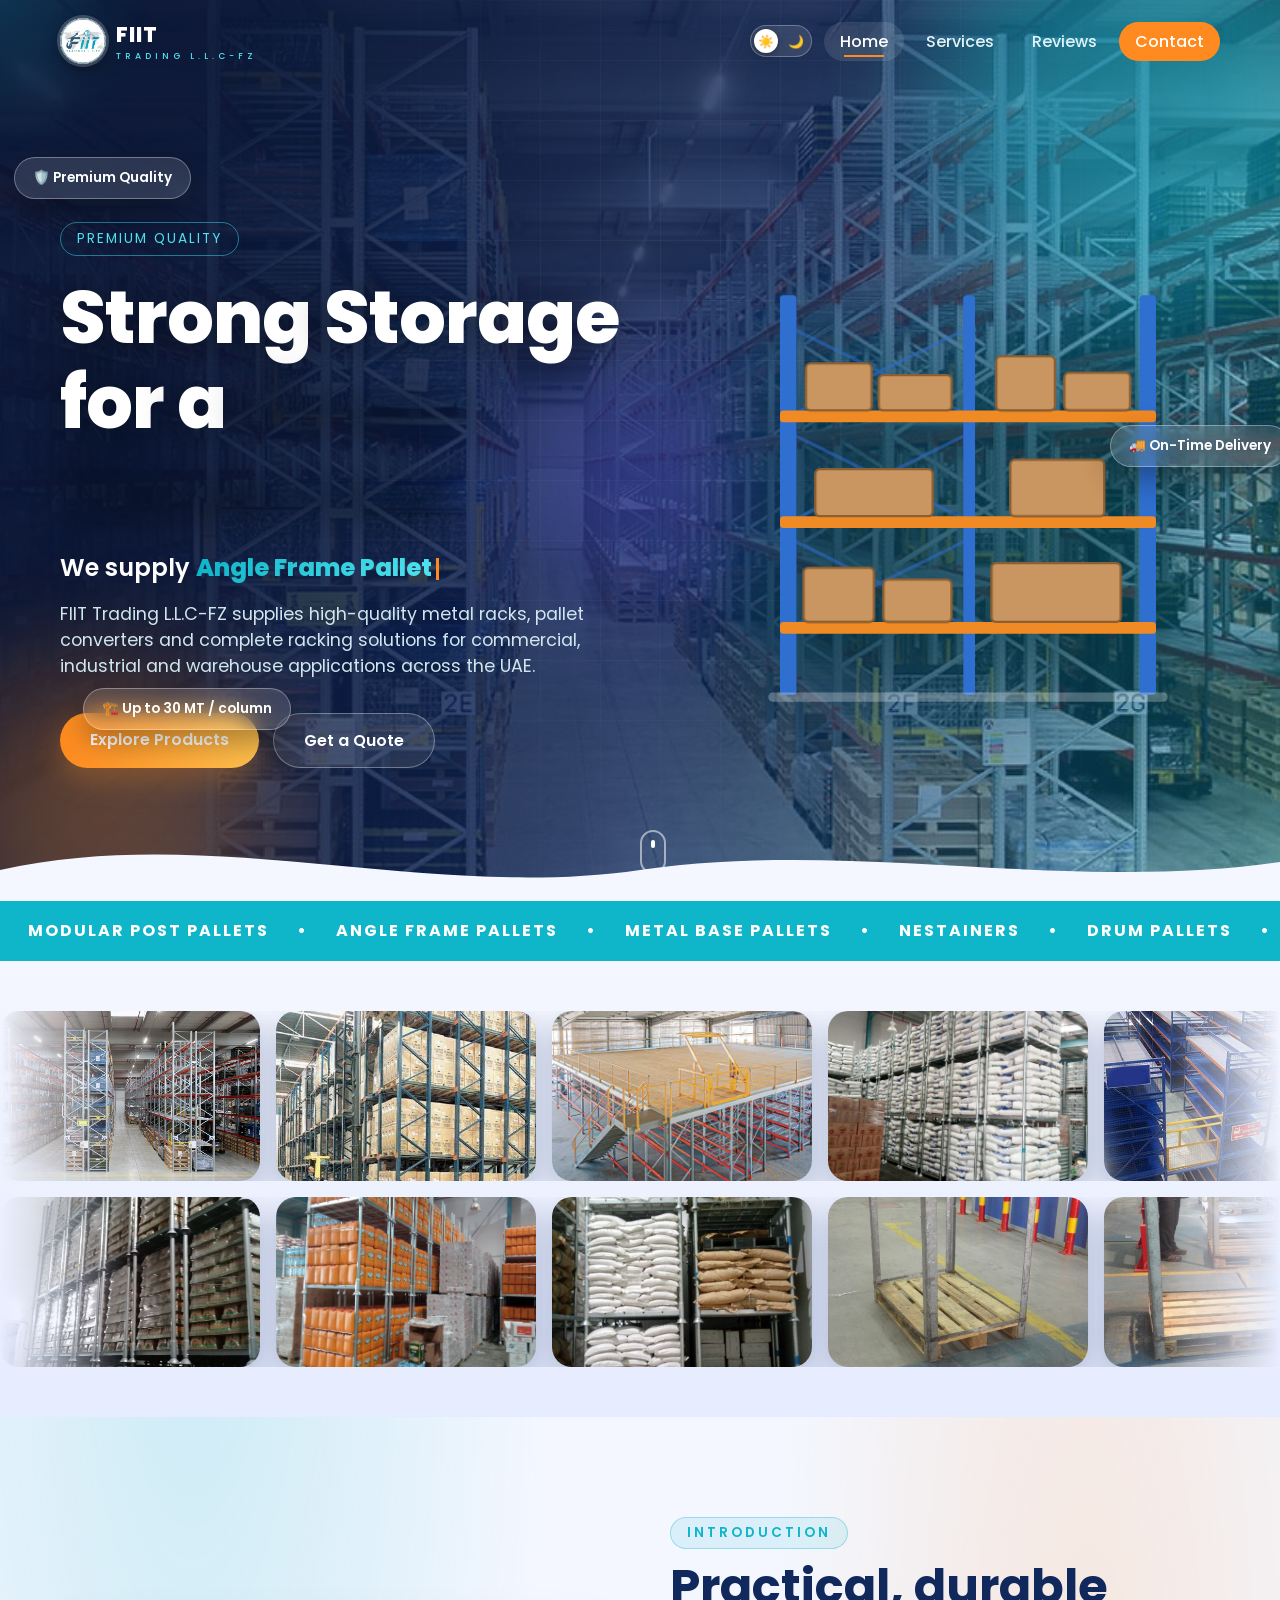
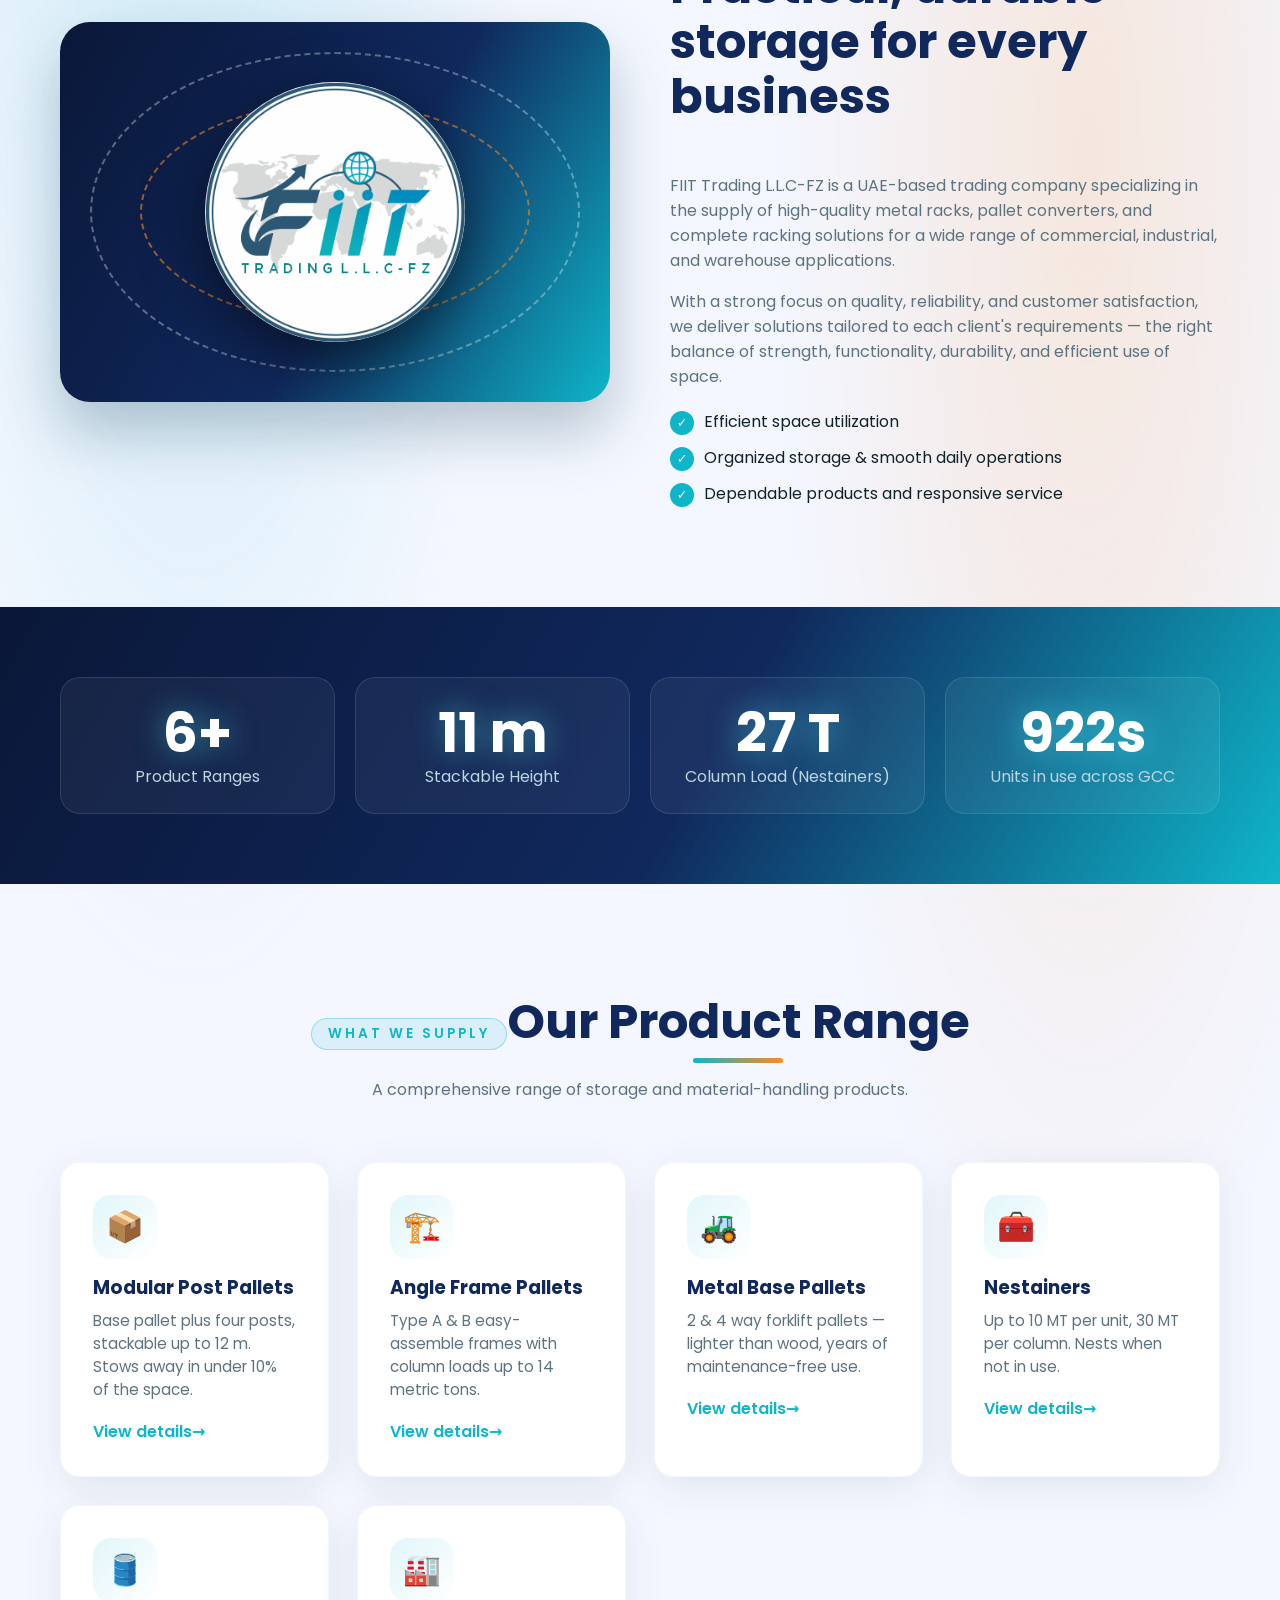
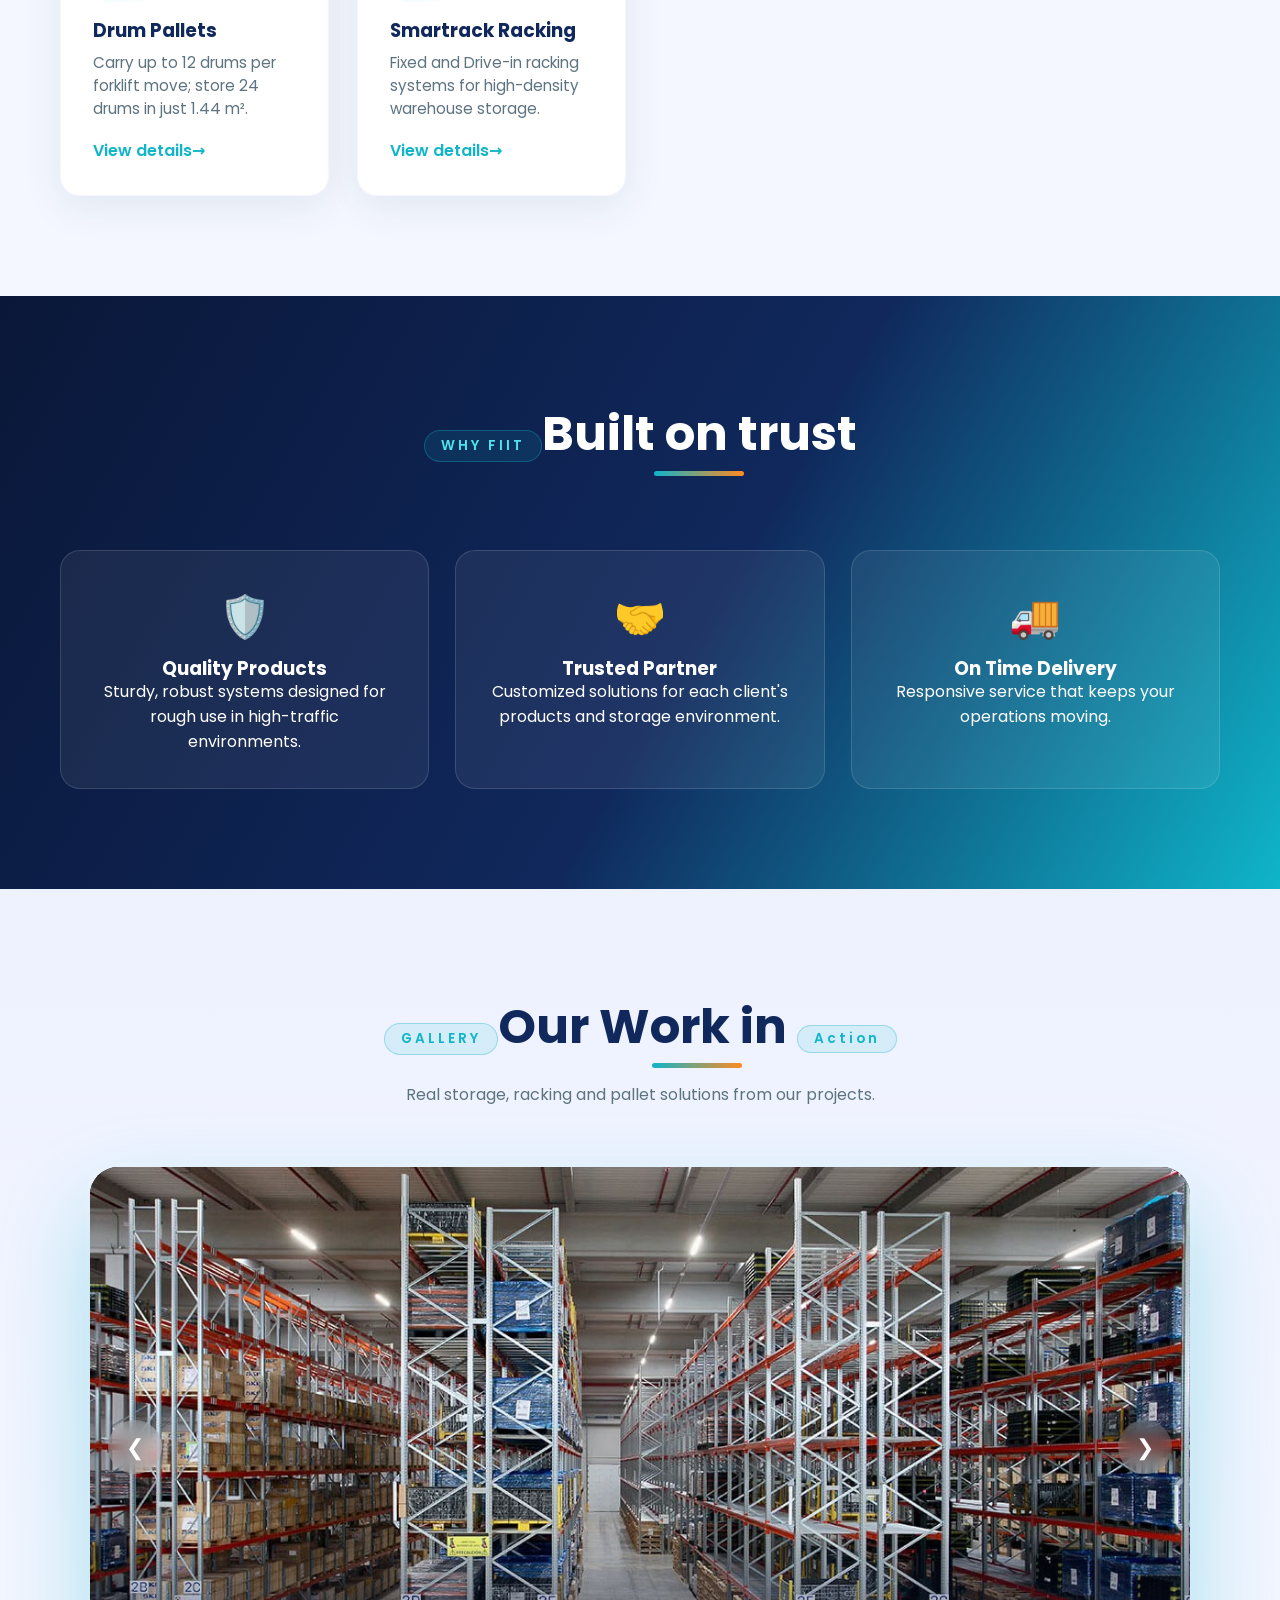
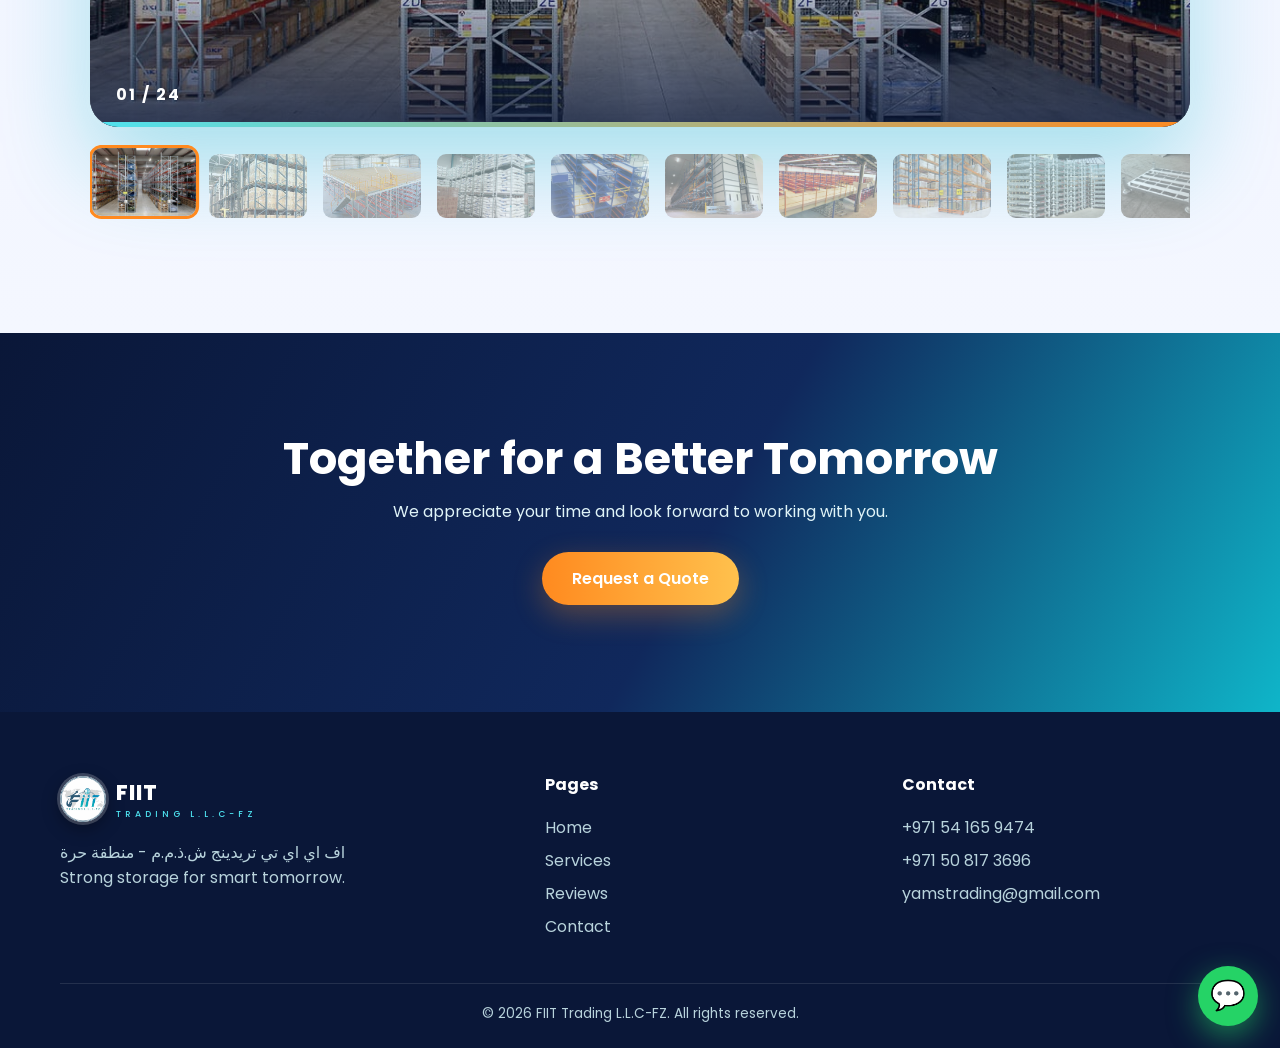
==== fiit-site/index.html @ 0282f9d8 "initial commit" ====
<!doctype html>
<html lang="en"><head><meta charset="utf-8"><meta name="viewport" content="width=device-width,initial-scale=1">
<title>FIIT Trading L.L.C-FZ | Metal Racks & Pallets UAE</title>
<meta name="description" content="UAE-based supplier of metal racks, pallet converters and complete racking solutions.">
<link rel="preconnect" href="https://fonts.googleapis.com"><link href="https://fonts.googleapis.com/css2?family=Poppins:wght@400;500;600;700;800&display=swap" rel="stylesheet">
<script>try{var t=localStorage.getItem("theme")||(matchMedia("(prefers-color-scheme:dark)").matches?"dark":"light");document.documentElement.dataset.theme=t}catch(e){}</script>
<link rel="icon" type="image/png" href="images/logo.png">
<link rel="stylesheet" href="style.css"></head><body>
<div id="bar"></div><div class="cursor"></div><div class="aurora"></div>
<nav><div class="wrap"><a href="index.html" class="logo"><img class="logo-img" src="images/logo.png" alt="FIIT Trading logo"><div>FIIT<small>TRADING L.L.C-FZ</small></div></a>
<button id="theme" class="tg" aria-label="Toggle dark/light theme"><span class="sun">☀️</span><span class="moon">🌙</span></button>
<button class="burger" aria-label="menu">☰</button>
<ul class="links"><li><a class="on" href="index.html">Home</a></li><li><a href="services.html">Services</a></li><li><a href="reviews.html">Reviews</a></li><li><a class="cta" href="contact.html">Contact</a></li></ul></div></nav>

<header class="hero"><div class="hero-bg"></div><div class="grid-bg"></div><div class="blob b1"></div><div class="blob b2"></div><div class="blob b3"></div><div class="particles"></div>
<div class="wrap"><div>
<span class="tag">PREMIUM QUALITY</span>
<h1>Strong Storage<br>for a <span class="grad">Smart Tomorrow</span></h1>
<div class="rot-line">We supply <b id="rot" class="grad">Modular Post Pallets</b><span class="caret"></span></div>
<p>FIIT Trading L.L.C-FZ supplies high-quality metal racks, pallet converters and complete racking solutions for commercial, industrial and warehouse applications across the UAE.</p>
<div class="btns"><a class="btn p" href="services.html">Explore Products</a><a class="btn g" href="contact.html">Get a Quote</a></div></div>
<svg class="rack" viewBox="0 0 400 400" fill="none">
<g stroke-linecap="round">
<rect x="40" y="30" width="14" height="340" rx="3" fill="#2f6fd0"/><rect x="346" y="30" width="14" height="340" rx="3" fill="#2f6fd0"/>
<rect x="196" y="30" width="10" height="340" rx="3" fill="#2f6fd0"/>
<path d="M54 60L196 130M196 60L54 130M54 150L196 220M196 150L54 220M54 240L196 310M196 240L54 310" stroke="#2f6fd080" stroke-width="3"/>
<rect x="40" y="128" width="320" height="10" rx="3" fill="#f08a24"/><rect x="40" y="218" width="320" height="10" rx="3" fill="#f08a24"/><rect x="40" y="308" width="320" height="10" rx="3" fill="#f08a24"/>
<rect x="30" y="368" width="340" height="8" rx="4" fill="#ffffff44"/></g>
<g class="boxes" fill="#c99560" stroke="#8a5f33" stroke-width="2">
<rect class="box" style="animation-delay:.3s" x="62" y="88" width="56" height="40" rx="4"/><rect class="box" style="animation-delay:.5s" x="124" y="98" width="62" height="30" rx="4"/>
<rect class="box" style="animation-delay:.7s" x="224" y="82" width="50" height="46" rx="4"/><rect class="box" style="animation-delay:.9s" x="282" y="96" width="56" height="32" rx="4"/>
<rect class="box" style="animation-delay:1.1s" x="70" y="178" width="100" height="40" rx="4"/><rect class="box" style="animation-delay:1.3s" x="236" y="170" width="80" height="48" rx="4"/>
<rect class="box" style="animation-delay:1.5s" x="60" y="262" width="60" height="46" rx="4"/><rect class="box" style="animation-delay:1.7s" x="128" y="272" width="58" height="36" rx="4"/><rect class="box" style="animation-delay:1.9s" x="220" y="258" width="110" height="50" rx="4"/></g>
</svg><div class="chip c1">🛡️ Premium Quality</div><div class="chip c2">🚚 On-Time Delivery</div><div class="chip c3">🏗️ Up to 30 MT / column</div></div><div class="scroll"></div></header>
<svg class="wave" viewBox="0 0 1440 90" preserveAspectRatio="none"><path d="M0,40 C240,100 480,0 720,40 C960,80 1200,10 1440,50 L1440,0 L0,0 Z"/></svg>

<div class="marquee"><div><span>MODULAR POST PALLETS</span>•<span>ANGLE FRAME PALLETS</span>•<span>METAL BASE PALLETS</span>•<span>NESTAINERS</span>•<span>DRUM PALLETS</span>•<span>SMARTRACK RACKING</span>•<span>MODULAR POST PALLETS</span>•<span>ANGLE FRAME PALLETS</span>•<span>METAL BASE PALLETS</span>•<span>NESTAINERS</span>•<span>DRUM PALLETS</span>•<span>SMARTRACK RACKING</span>•</div></div>

<div class="ribbons"><div class="ribbon"><div><img src="images/p01.jpg" alt=""><img src="images/p02.jpg" alt=""><img src="images/p03.jpg" alt=""><img src="images/p04.jpg" alt=""><img src="images/p05.jpg" alt=""><img src="images/p06.jpg" alt=""><img src="images/p07.jpg" alt=""><img src="images/p08.jpg" alt=""><img src="images/p09.jpg" alt=""><img src="images/p10.jpg" alt=""><img src="images/p11.jpg" alt=""><img src="images/p12.jpg" alt=""><img src="images/p01.jpg" alt=""><img src="images/p02.jpg" alt=""><img src="images/p03.jpg" alt=""><img src="images/p04.jpg" alt=""><img src="images/p05.jpg" alt=""><img src="images/p06.jpg" alt=""><img src="images/p07.jpg" alt=""><img src="images/p08.jpg" alt=""><img src="images/p09.jpg" alt=""><img src="images/p10.jpg" alt=""><img src="images/p11.jpg" alt=""><img src="images/p12.jpg" alt=""></div></div><div class="ribbon rev2"><div><img src="images/p13.jpg" alt=""><img src="images/p14.jpg" alt=""><img src="images/p15.jpg" alt=""><img src="images/p16.jpg" alt=""><img src="images/p17.jpg" alt=""><img src="images/p18.jpg" alt=""><img src="images/p19.jpg" alt=""><img src="images/p20.jpg" alt=""><img src="images/p21.jpg" alt=""><img src="images/p22.jpg" alt=""><img src="images/p23.jpg" alt=""><img src="images/p24.jpg" alt=""><img src="images/p13.jpg" alt=""><img src="images/p14.jpg" alt=""><img src="images/p15.jpg" alt=""><img src="images/p16.jpg" alt=""><img src="images/p17.jpg" alt=""><img src="images/p18.jpg" alt=""><img src="images/p19.jpg" alt=""><img src="images/p20.jpg" alt=""><img src="images/p21.jpg" alt=""><img src="images/p22.jpg" alt=""><img src="images/p23.jpg" alt=""><img src="images/p24.jpg" alt=""></div></div></div>
<section class="about"><div class="wrap two">
<div class="rv l about-art"><div class="ring"></div><div class="ring"></div><img class="about-logo" src="images/logo.png" alt="FIIT Trading"></div>
<div class="rv r"><div class="sec-h" style="text-align:left;margin:0 0 20px"><span>INTRODUCTION</span><h2>Practical, durable storage for every business</h2></div>
<p>FIIT Trading L.L.C-FZ is a UAE-based trading company specializing in the supply of high-quality metal racks, pallet converters, and complete racking solutions for a wide range of commercial, industrial, and warehouse applications.</p>
<p>With a strong focus on quality, reliability, and customer satisfaction, we deliver solutions tailored to each client's requirements — the right balance of strength, functionality, durability, and efficient use of space.</p>
<ul class="ticks"><li>Efficient space utilization</li><li>Organized storage &amp; smooth daily operations</li><li>Dependable products and responsive service</li></ul></div></div></section>

<div class="stats"><div class="wrap">
<div class="rv"><h3 data-n="7" data-s="+">0</h3><p>Product Ranges</p></div>
<div class="rv"><h3 data-n="12" data-s=" m">0</h3><p>Stackable Height</p></div>
<div class="rv"><h3 data-n="30" data-s=" T">0</h3><p>Column Load (Nestainers)</p></div>
<div class="rv"><h3 data-n="1000" data-s="s">0</h3><p>Units in use across GCC</p></div></div></div>

<section><div class="wrap"><div class="sec-h rv"><span>WHAT WE SUPPLY</span><h2>Our Product Range</h2><p>A comprehensive range of storage and material-handling products.</p></div>
<div class="cards">
<a href="services.html" class="card rv"><div class="ico">📦</div><h3>Modular Post Pallets</h3><p>Base pallet plus four posts, stackable up to 12 m. Stows away in under 10% of the space.</p><span class="more">View details</span></a>
<a href="services.html" class="card rv"><div class="ico">🏗️</div><h3>Angle Frame Pallets</h3><p>Type A &amp; B easy-assemble frames with column loads up to 14 metric tons.</p><span class="more">View details</span></a>
<a href="services.html" class="card rv"><div class="ico">🚜</div><h3>Metal Base Pallets</h3><p>2 &amp; 4 way forklift pallets — lighter than wood, years of maintenance-free use.</p><span class="more">View details</span></a>
<a href="services.html" class="card rv"><div class="ico">🧰</div><h3>Nestainers</h3><p>Up to 10 MT per unit, 30 MT per column. Nests when not in use.</p><span class="more">View details</span></a>
<a href="services.html" class="card rv"><div class="ico">🛢️</div><h3>Drum Pallets</h3><p>Carry up to 12 drums per forklift move; store 24 drums in just 1.44 m².</p><span class="more">View details</span></a>
<a href="services.html" class="card rv"><div class="ico">🏭</div><h3>Smartrack Racking</h3><p>Fixed and Drive-in racking systems for high-density warehouse storage.</p><span class="more">View details</span></a>
</div></div></section>

<section class="dark"><div class="wrap"><div class="sec-h rv"><span style="color:var(--teal2)">WHY FIIT</span><h2>Built on trust</h2></div>
<div class="why"><div class="rv"><span class="big">🛡️</span><h3>Quality Products</h3><p>Sturdy, robust systems designed for rough use in high-traffic environments.</p></div>
<div class="rv"><span class="big">🤝</span><h3>Trusted Partner</h3><p>Customized solutions for each client's products and storage environment.</p></div>
<div class="rv"><span class="big">🚚</span><h3>On Time Delivery</h3><p>Responsive service that keeps your operations moving.</p></div></div></div></section>

<section class="soft"><div class="wrap"><div class="sec-h rv"><span>GALLERY</span><h2>Our Work in <span class="grad">Action</span></h2><p>Real storage, racking and pallet solutions from our projects.</p></div>
<div class="gal rv"><div class="gal-stage"><span class="gal-count"></span><div class="gal-prog"></div><button class="ar prev" aria-label="Previous">❮</button><button class="ar next" aria-label="Next">❯</button></div><div class="thumbs"></div></div></div></section>

<section class="cta-band"><div class="wrap rv"><h2>Together for a Better Tomorrow</h2><p>We appreciate your time and look forward to working with you.</p><a class="btn p" href="contact.html">Request a Quote</a></div></section>

<footer><div class="wrap"><div><a href="index.html" class="logo"><img class="logo-img" src="images/logo.png" alt="FIIT Trading logo"><div>FIIT<small>TRADING L.L.C-FZ</small></div></a><p style="margin-top:14px">اف اي اي تي تريدينج ش.ذ.م.م - منطقة حرة<br>Strong storage for smart tomorrow.</p></div>
<div><h4>Pages</h4><a href="index.html">Home</a><a href="services.html">Services</a><a href="reviews.html">Reviews</a><a href="contact.html">Contact</a></div>
<div><h4>Contact</h4><a href="tel:+971541659474">+971 54 165 9474</a><a href="tel:+971508173696">+971 50 817 3696</a><a href="mailto:yamstrading@gmail.com">yamstrading@gmail.com</a></div>
<div class="copy">© 2026 FIIT Trading L.L.C-FZ. All rights reserved.</div></div></footer>
<a class="wa" href="https://wa.me/971541659474" target="_blank" aria-label="WhatsApp">💬</a>
<script src="main.js"></script></body></html>
---- fiit-site/style.css ----
:root{--navy:#10285c;--navy2:#0a1738;--teal:#0fb5c9;--teal2:#4ee3f0;--orange:#ff8a1f;--violet:#7a5cff;--bg:#f4f7ff;--ink:#12222c;--muted:#5d7380;--card:#fff;--r:20px}
*{box-sizing:border-box;margin:0;padding:0}
html{scroll-behavior:smooth}
body{font-family:'Poppins','Segoe UI',system-ui,sans-serif;background:var(--bg);color:var(--ink);overflow-x:hidden;animation:pagein .7s ease both}
body.leaving{animation:pageout .35s ease forwards}
@keyframes pagein{from{opacity:0;transform:translateY(14px)}to{opacity:1;transform:none}}
@keyframes pageout{to{opacity:0;transform:translateY(-10px)}}
a{color:inherit;text-decoration:none}
img,svg{max-width:100%}
.wrap{width:min(1160px,92%);margin:auto}
h1,h2,h3{line-height:1.15}
.grad{background:linear-gradient(90deg,var(--teal),var(--teal2),var(--orange),var(--teal));background-size:300% 100%;-webkit-background-clip:text;background-clip:text;color:transparent;animation:flow 6s linear infinite}
@keyframes flow{to{background-position:300% 0}}

/* progress + nav */
#bar{position:fixed;top:0;left:0;height:4px;width:0;background:linear-gradient(90deg,var(--teal),var(--orange));z-index:200}
nav{position:fixed;top:0;width:100%;z-index:100;transition:.35s;padding:18px 0}
nav.solid{background:rgba(6,37,54,.92);backdrop-filter:blur(10px);padding:10px 0;box-shadow:0 6px 30px #0004}
nav .wrap{display:flex;align-items:center;justify-content:space-between}
.logo{display:flex;align-items:center;gap:10px;color:#fff;font-weight:800;font-size:1.3rem;letter-spacing:1px}
.logo i{display:grid;place-items:center;width:40px;height:40px;border-radius:12px;background:linear-gradient(135deg,var(--teal),var(--navy));font-style:italic;animation:pulse 3s infinite}
.logo small{display:block;font-size:.55rem;letter-spacing:4px;color:var(--teal2);font-weight:500}
@keyframes pulse{50%{box-shadow:0 0 0 10px #35d0e622}}
.links{display:flex;gap:6px;list-style:none;align-items:center}
.links a{color:#dff3f8;padding:8px 16px;border-radius:30px;font-weight:500;position:relative;transition:.3s}
.links a:hover,.links a.on{background:#ffffff1c;color:#fff}
.links .cta{background:var(--orange);color:#fff}
.links .cta:hover{background:#ff9b3a;transform:translateY(-2px)}
.burger{display:none;background:none;border:0;color:#fff;font-size:1.8rem;cursor:pointer}

/* buttons */
.btn{display:inline-block;padding:14px 30px;border-radius:40px;font-weight:600;border:0;cursor:pointer;font-size:1rem;font-family:inherit;position:relative;overflow:hidden;transition:.3s}
.btn.p{background:linear-gradient(90deg,var(--orange),#ffb259);color:#fff;box-shadow:0 10px 30px #f08a2455}
.btn.g{background:#ffffff18;color:#fff;border:1px solid #ffffff55}
.btn:hover{transform:translateY(-4px) scale(1.03)}
.btn::after{content:"";position:absolute;top:0;left:-80%;width:50%;height:100%;background:linear-gradient(90deg,transparent,#fff7,transparent);transform:skewX(-20deg);transition:.6s}
.btn:hover::after{left:130%}

/* hero */
.hero{min-height:100vh;display:flex;align-items:center;position:relative;overflow:hidden;color:#fff;background:linear-gradient(135deg,var(--navy2),var(--navy) 50%,#12708f)}
.hero.small{min-height:48vh;padding-top:110px}
.hero .wrap{position:relative;z-index:2;display:grid;grid-template-columns:1.1fr .9fr;gap:40px;align-items:center;padding-top:90px}
.hero.small .wrap{grid-template-columns:1fr;padding-top:30px;text-align:center}
.tag{display:inline-block;padding:6px 16px;border:1px solid #35d0e688;border-radius:30px;color:var(--teal2);font-size:.85rem;letter-spacing:2px;margin-bottom:20px;animation:glow 3s infinite}
@keyframes glow{50%{box-shadow:0 0 18px #35d0e655}}
.hero h1{font-size:clamp(2.4rem,6vw,4.6rem);font-weight:800;margin-bottom:20px}
.hero p{color:#cfe6ee;font-size:1.1rem;max-width:560px;margin-bottom:34px}
.hero.small p{margin:auto}
.hero .btns{display:flex;gap:14px;flex-wrap:wrap}
.blob{position:absolute;border-radius:50%;filter:blur(60px);opacity:.45;animation:float 12s ease-in-out infinite}
.b1{width:420px;height:420px;background:var(--teal);top:-100px;right:-80px}
.b2{width:320px;height:320px;background:var(--orange);bottom:-80px;left:-60px;animation-delay:-4s;opacity:.3}
.b3{width:240px;height:240px;background:#6a5cff;top:40%;left:40%;animation-delay:-8s;opacity:.25}
@keyframes float{50%{transform:translate(40px,-50px) scale(1.15)}}
.grid-bg{position:absolute;inset:0;background-image:linear-gradient(#ffffff0d 1px,transparent 1px),linear-gradient(90deg,#ffffff0d 1px,transparent 1px);background-size:60px 60px;animation:grid 14s linear infinite;mask-image:radial-gradient(circle at 60% 40%,#000,transparent 75%)}
@keyframes grid{to{background-position:60px 60px}}
.particles span{position:absolute;bottom:-20px;width:8px;height:8px;background:var(--teal2);border-radius:2px;opacity:.5;animation:rise linear infinite}
@keyframes rise{to{transform:translateY(-110vh) rotate(360deg);opacity:0}}

/* rack illustration */
.rack{width:100%;max-width:470px;margin:auto;filter:drop-shadow(0 30px 40px #0007);animation:bob 6s ease-in-out infinite}
@keyframes bob{50%{transform:translateY(-16px)}}
.rack .box{animation:drop .8s cubic-bezier(.3,1.6,.5,1) both}
@keyframes drop{from{transform:translateY(-120px);opacity:0}}
.scroll{position:absolute;bottom:26px;left:50%;width:26px;height:44px;border:2px solid #fff8;border-radius:20px;z-index:3}
.scroll::after{content:"";position:absolute;left:50%;top:8px;width:4px;height:8px;margin-left:-2px;background:#fff;border-radius:4px;animation:sc 1.6s infinite}
@keyframes sc{to{transform:translateY(16px);opacity:0}}

/* sections */
section{padding:100px 0;position:relative}
.sec-h{text-align:center;max-width:720px;margin:0 auto 60px}
.sec-h span{color:var(--teal);font-weight:600;letter-spacing:3px;font-size:.85rem}
.sec-h h2{font-size:clamp(2rem,4vw,3rem);margin:10px 0 14px;color:var(--navy)}
.sec-h p{color:var(--muted)}
.two{display:grid;grid-template-columns:1fr 1fr;gap:60px;align-items:center}
.about-art{height:380px;border-radius:30px;background:linear-gradient(135deg,var(--navy),var(--teal));position:relative;overflow:hidden;box-shadow:0 30px 60px #0b3a5344}
.about-art .ring{position:absolute;border:2px dashed #ffffff55;border-radius:50%;animation:spin 20s linear infinite}
.about-art .ring:nth-child(1){inset:30px}.about-art .ring:nth-child(2){inset:80px;animation-direction:reverse;border-color:#f08a2499}
.about-art b{position:absolute;inset:0;display:grid;place-items:center;font-size:4.5rem;color:#fff;font-style:italic;font-weight:800;text-shadow:0 8px 30px #0006}
@keyframes spin{to{transform:rotate(360deg)}}
.about p{color:var(--muted);margin-bottom:16px}
.ticks{list-style:none;margin-top:20px;display:grid;gap:10px}
.ticks li::before{content:"✓";display:inline-grid;place-items:center;width:24px;height:24px;margin-right:10px;border-radius:50%;background:var(--teal);color:#fff;font-size:.8rem}

.stats{background:linear-gradient(120deg,var(--navy2),var(--navy));color:#fff;padding:70px 0}
.stats .wrap{display:grid;grid-template-columns:repeat(4,1fr);gap:20px;text-align:center}
.stats h3{font-size:3rem;color:var(--teal2)}
.stats p{color:#bcd6df}

.cards{display:grid;grid-template-columns:repeat(auto-fit,minmax(260px,1fr));gap:28px}
.card{background:var(--card);border-radius:var(--r);padding:32px;box-shadow:0 10px 40px #0b3a5316;transition:transform .25s,box-shadow .3s;position:relative;overflow:hidden;transform-style:preserve-3d}
.card::before{content:"";position:absolute;left:0;top:0;height:5px;width:0;background:linear-gradient(90deg,var(--teal),var(--orange));transition:.5s}
.card:hover::before{width:100%}
.card:hover{box-shadow:0 25px 60px #0b3a5333}
.ico{width:64px;height:64px;border-radius:18px;display:grid;place-items:center;font-size:1.9rem;margin-bottom:18px;background:linear-gradient(135deg,#e1f6fa,#fff);transition:.4s}
.card:hover .ico{transform:rotate(-10deg) scale(1.15);background:linear-gradient(135deg,var(--teal),var(--teal2))}
.card h3{color:var(--navy);margin-bottom:10px}
.card p{color:var(--muted);font-size:.95rem}
.chips{display:flex;flex-wrap:wrap;gap:8px;margin-top:16px}
.chips em{font-style:normal;font-size:.75rem;padding:5px 12px;border-radius:20px;background:#e8f7fa;color:var(--navy);font-weight:600}
.card .more{display:inline-block;margin-top:18px;color:var(--teal);font-weight:600}
.card .more::after{content:" →";transition:.3s;display:inline-block}
.card:hover .more::after{transform:translateX(6px)}

.dark{background:linear-gradient(135deg,var(--navy2),var(--navy));color:#fff}
.dark .sec-h h2{color:#fff}.dark .sec-h p{color:#b8d3dc}
.why{display:grid;grid-template-columns:repeat(3,1fr);gap:26px}
.why div{padding:34px;border-radius:var(--r);background:#ffffff10;border:1px solid #ffffff22;text-align:center;transition:.4s}
.why div:hover{background:#ffffff1f;transform:translateY(-10px)}
.why .big{font-size:2.6rem;display:block;margin-bottom:10px;animation:bob 4s ease-in-out infinite}

.marquee{overflow:hidden;background:var(--teal);color:#fff;padding:18px 0;white-space:nowrap}
.marquee div{display:inline-block;animation:mq 25s linear infinite;font-weight:700;letter-spacing:2px}
.marquee span{margin:0 28px}
@keyframes mq{to{transform:translateX(-50%)}}

.cta-band{text-align:center;color:#fff;background:linear-gradient(120deg,var(--navy),var(--teal));overflow:hidden}
.cta-band h2{font-size:clamp(1.8rem,4vw,2.8rem);margin-bottom:14px}
.cta-band p{margin-bottom:28px;color:#e0f4f8}

/* services */
.tabs{display:flex;justify-content:center;gap:10px;margin-bottom:46px;flex-wrap:wrap}
.tabs button{padding:10px 26px;border-radius:30px;border:2px solid var(--teal);background:#fff;color:var(--teal);font-weight:600;cursor:pointer;font-family:inherit;transition:.3s}
.tabs button.on,.tabs button:hover{background:var(--teal);color:#fff;transform:translateY(-3px)}
.card.hide{display:none}
.card .num{position:absolute;right:20px;top:10px;font-size:4rem;font-weight:800;color:#17a0b811}
.spec{display:flex;flex-direction:column;gap:70px}
.row{display:grid;grid-template-columns:1fr 1fr;gap:50px;align-items:center}
.row:nth-child(even) .art{order:2}
.art{height:300px;border-radius:28px;display:grid;place-items:center;font-size:6rem;background:linear-gradient(135deg,var(--navy),var(--teal));box-shadow:0 25px 60px #0b3a5340;position:relative;overflow:hidden}
.art::after{content:"";position:absolute;width:200%;height:200%;background:conic-gradient(from 0deg,transparent,#ffffff22,transparent 30%);animation:spin 8s linear infinite}
.art span{position:relative;z-index:1;animation:bob 4s ease-in-out infinite}
.row h3{font-size:1.9rem;color:var(--navy);margin-bottom:12px}
.row p{color:var(--muted);margin-bottom:10px}
.row ul{list-style:none;margin:14px 0}
.row li{padding:6px 0 6px 28px;position:relative;color:var(--ink)}
.row li::before{content:"▸";position:absolute;left:0;color:var(--orange)}

/* reviews */
.rev-wrap{position:relative;max-width:760px;margin:auto}
.rev-track{overflow:hidden;border-radius:var(--r)}
.rev-in{display:flex;transition:transform .7s cubic-bezier(.7,0,.2,1)}
.rev{min-width:100%;padding:50px 46px;background:#fff;text-align:center;box-shadow:0 20px 60px #0b3a5320}
.rev .q{font-size:4rem;color:var(--teal);line-height:.5}
.rev p{font-size:1.15rem;margin:18px 0 24px;color:var(--ink)}
.avatar{width:64px;height:64px;border-radius:50%;margin:auto;display:grid;place-items:center;color:#fff;font-weight:700;font-size:1.3rem;background:linear-gradient(135deg,var(--teal),var(--orange))}
.stars{color:#ffb400;letter-spacing:4px;margin:10px 0}
.dots{display:flex;justify-content:center;gap:10px;margin-top:24px}
.dots i{width:12px;height:12px;border-radius:10px;background:#b9d3dc;cursor:pointer;transition:.4s}
.dots i.on{width:34px;background:var(--teal)}
.rev-grid{display:grid;grid-template-columns:repeat(auto-fit,minmax(280px,1fr));gap:26px;margin-top:70px}
.rev-grid .card .stars{margin:0 0 10px}
.rev-grid .who{display:flex;gap:12px;align-items:center;margin-top:18px}
.rev-grid .avatar{margin:0;width:46px;height:46px;font-size:1rem}
.note{text-align:center;color:var(--muted);font-size:.8rem;margin-top:30px}

/* contact */
.contact-grid{display:grid;grid-template-columns:.9fr 1.1fr;gap:40px}
.info{display:grid;gap:18px;align-content:start}
.info a,.info div{display:flex;gap:16px;align-items:center;background:#fff;padding:20px 24px;border-radius:var(--r);box-shadow:0 8px 30px #0b3a5314;transition:.35s}
.info a:hover{transform:translateX(10px);box-shadow:0 14px 40px #0b3a5330}
.info .ci{width:50px;height:50px;border-radius:14px;display:grid;place-items:center;font-size:1.4rem;background:linear-gradient(135deg,var(--teal),var(--teal2));flex:none}
.info small{color:var(--muted);display:block}
.info b{color:var(--navy)}
form{background:#fff;padding:40px;border-radius:var(--r);box-shadow:0 20px 60px #0b3a5320;display:grid;gap:22px}
.f{position:relative}
.f input,.f textarea,.f select{width:100%;padding:18px 16px 8px;border:2px solid #d5e6ec;border-radius:14px;font:inherit;background:#fafdfe;outline:none;transition:.3s}
.f textarea{min-height:120px;resize:vertical}
.f label{position:absolute;left:16px;top:16px;color:var(--muted);pointer-events:none;transition:.25s}
.f input:focus,.f textarea:focus,.f select:focus{border-color:var(--teal);box-shadow:0 0 0 5px #17a0b822}
.f input:focus+label,.f input:not(:placeholder-shown)+label,.f textarea:focus+label,.f textarea:not(:placeholder-shown)+label,.f select+label{top:5px;font-size:.72rem;color:var(--teal)}
.ok{display:none;text-align:center;color:#14884b;font-weight:600}
.ok.show{display:block;animation:pagein .5s}

footer{background:var(--navy2);color:#b8d3dc;padding:60px 0 24px}
footer .wrap{display:grid;grid-template-columns:1.4fr 1fr 1fr;gap:40px}
footer h4{color:#fff;margin-bottom:14px}
footer a{display:block;padding:4px 0;transition:.3s}
footer a:hover{color:var(--teal2);transform:translateX(5px)}
footer .copy{grid-column:1/-1;border-top:1px solid #ffffff1c;padding-top:20px;text-align:center;font-size:.85rem}
.wa{position:fixed;right:22px;bottom:22px;width:60px;height:60px;border-radius:50%;background:#25d366;display:grid;place-items:center;font-size:1.8rem;z-index:90;box-shadow:0 10px 30px #25d36688;animation:wa 2.2s infinite}
@keyframes wa{0%{box-shadow:0 0 0 0 #25d366aa}100%{box-shadow:0 0 0 24px #25d36600}}

/* reveal */
.rv{opacity:0;transform:translateY(50px);transition:opacity .9s ease,transform .9s cubic-bezier(.2,.8,.2,1)}
.rv.l{transform:translateX(-60px)}.rv.r{transform:translateX(60px)}
.rv.in{opacity:1;transform:none}

@media(max-width:900px){
.hero .wrap,.two,.row,.contact-grid,footer .wrap{grid-template-columns:1fr}
.row:nth-child(even) .art{order:0}
.stats .wrap{grid-template-columns:1fr 1fr}.why{grid-template-columns:1fr}
.burger{display:block}
.links{position:fixed;inset:0 0 0 30%;background:var(--navy2);flex-direction:column;justify-content:center;gap:16px;transform:translateX(100%);transition:.45s}
.links.open{transform:none}
.hero .rack{max-width:320px}
}
@media(prefers-reduced-motion:reduce){*{animation:none!important;transition:none!important}.rv{opacity:1;transform:none}}

.hero-bg{position:absolute;inset:0;z-index:0}
.hero-bg img{position:absolute;inset:0;width:100%;height:100%;object-fit:cover;opacity:0;transition:opacity 1.6s ease;transform:scale(1.05)}
.hero-bg img.on{opacity:1;animation:kb 9s ease-out forwards}
@keyframes kb{to{transform:scale(1.18) translate(-1.5%,-1%)}}
.hero-bg::after{content:"";position:absolute;inset:0;background:linear-gradient(105deg,#0a1738f2 15%,#10285cc4 55%,#0fb5c955)}
.hero .grid-bg,.hero .blob,.hero .particles{z-index:1}
.gal{position:relative;max-width:1100px;margin:auto}
.gal-stage{position:relative;height:clamp(260px,52vw,560px);border-radius:28px;overflow:hidden;box-shadow:0 40px 80px #10285c55;background:var(--navy2)}
.gal-stage img{position:absolute;inset:0;width:100%;height:100%;object-fit:cover;opacity:0;transform:scale(1.12);transition:opacity .9s,transform 6s ease-out}
.gal-stage img.on{opacity:1;transform:scale(1)}
.gal-stage::after{content:"";position:absolute;inset:auto 0 0 0;height:35%;background:linear-gradient(transparent,#0a1738cc);pointer-events:none}
.gal-count{position:absolute;left:26px;bottom:20px;z-index:4;color:#fff;font-weight:700;letter-spacing:2px}
.gal-prog{position:absolute;left:0;bottom:0;height:5px;width:0;z-index:5;background:linear-gradient(90deg,var(--teal2),var(--orange))}
.gal button.ar{position:absolute;top:50%;z-index:6;width:54px;height:54px;margin-top:-27px;border-radius:50%;border:0;cursor:pointer;font-size:1.4rem;color:#fff;background:#ffffff2e;backdrop-filter:blur(8px);transition:.3s}
.gal button.ar:hover{background:var(--orange);transform:scale(1.15)}
.gal .prev{left:18px}.gal .next{right:18px}
.thumbs{display:flex;gap:10px;margin-top:18px;overflow-x:auto;padding:6px 2px 12px;scrollbar-width:thin}
.thumbs img{height:70px;width:104px;object-fit:cover;border-radius:12px;cursor:pointer;opacity:.5;border:3px solid transparent;transition:.35s;flex:none}
.thumbs img:hover{opacity:.9;transform:translateY(-4px)}
.thumbs img.on{opacity:1;border-color:var(--orange);transform:translateY(-4px) scale(1.06)}
.soft{background:linear-gradient(180deg,#eef2ff,#f4f7ff)}
.btn.p{background:linear-gradient(90deg,var(--orange),#ffc14d)}
.cta-band,.stats,.dark,.about-art,.art{background-image:linear-gradient(120deg,var(--navy2),var(--navy) 55%,var(--teal))}

/* theme toggle */
.tg{margin-left:auto;margin-right:12px;width:62px;height:32px;border-radius:30px;border:1px solid #ffffff44;background:#ffffff1c;cursor:pointer;position:relative;display:flex;align-items:center;justify-content:space-between;padding:0 7px;font-size:.9rem;transition:.3s}
.tg::after{content:"";position:absolute;left:3px;top:3px;width:24px;height:24px;border-radius:50%;background:#fff;transition:transform .4s cubic-bezier(.6,-.4,.3,1.4);box-shadow:0 2px 8px #0005}
[data-theme=dark] .tg::after{transform:translateX(30px);background:var(--teal2)}
.tg span{position:relative;z-index:1;font-size:.8rem}
.tg:hover{transform:scale(1.08)}
body,.card,form,.info a,.info div,.rev,section,.f input,.f textarea,.f select,.tabs button{transition:background-color .5s,color .5s,border-color .5s,box-shadow .5s}
/* dark theme */
[data-theme=dark]{--bg:#070d1f;--ink:#e6eefc;--muted:#9fb1cc;--card:#101a38;--navy:#dce9ff;--teal:#2fd0e4}
[data-theme=dark] .hero,[data-theme=dark] .stats,[data-theme=dark] .dark,[data-theme=dark] .cta-band,[data-theme=dark] footer,[data-theme=dark] nav.solid{--navy:#10285c}
[data-theme=dark] body{background:var(--bg)}
[data-theme=dark] section[style*="#fff"]{background:#0b1430!important}
[data-theme=dark] .soft{background:linear-gradient(180deg,#0b1430,#070d1f)}
[data-theme=dark] .card,[data-theme=dark] form,[data-theme=dark] .rev,[data-theme=dark] .info a,[data-theme=dark] .info div{background:var(--card);box-shadow:0 10px 40px #0008}
[data-theme=dark] .ico{background:linear-gradient(135deg,#17306a,#101a38)}
[data-theme=dark] .chips em{background:#1a2c5c;color:#bfe9f0}
[data-theme=dark] .f input,[data-theme=dark] .f textarea,[data-theme=dark] .f select{background:#0b1430;border-color:#25386e;color:var(--ink)}
[data-theme=dark] .tabs button{background:#101a38}
[data-theme=dark] .tabs button.on,[data-theme=dark] .tabs button:hover{background:var(--teal);color:#06122e}
[data-theme=dark] .row h3,[data-theme=dark] .card h3,[data-theme=dark] .sec-h h2,[data-theme=dark] .info b,[data-theme=dark] form h2{color:#fff}
[data-theme=dark] .dots i{background:#2b3f77}[data-theme=dark] .dots i.on{background:var(--teal2)}
[data-theme=dark] .ok{color:#5ee59a}
.dark .sec-h h2,.stats h3,.hero h1{color:#fff}
.hero{--navy:#10285c}
.cta-band h2{color:#fff}
[data-theme=dark] .about-art,[data-theme=dark] .art,[data-theme=dark] .avatar,[data-theme=dark] .logo i{--navy:#10285c}

.logo-img{width:46px;height:46px;border-radius:50%;background:#fff;object-fit:cover;box-shadow:0 0 0 3px #ffffff33,0 6px 18px #0006;transition:transform .6s cubic-bezier(.3,1.5,.5,1);animation:pulse 3s infinite}
.logo:hover .logo-img{transform:rotate(360deg) scale(1.1)}
.about-logo{position:absolute;left:50%;top:50%;width:62%;max-width:260px;aspect-ratio:1;translate:-50% -50%;border-radius:50%;background:#fff;box-shadow:0 20px 60px #0008;animation:bob 6s ease-in-out infinite}
.about-art b{display:none}

/* ===== WOW layer ===== */
.aurora{position:fixed;inset:0;z-index:-1;pointer-events:none;background:radial-gradient(40% 35% at 15% 20%,#0fb5c92e,transparent 70%),radial-gradient(35% 30% at 85% 30%,#ff8a1f26,transparent 70%),radial-gradient(40% 40% at 50% 90%,#7a5cff22,transparent 70%);animation:aur 18s ease-in-out infinite alternate}
@keyframes aur{to{transform:scale(1.25) rotate(6deg)}}
.cursor{position:fixed;left:0;top:0;width:320px;height:320px;margin:-160px 0 0 -160px;border-radius:50%;pointer-events:none;z-index:1;background:radial-gradient(circle,#0fb5c92b,transparent 65%)}
.wave{display:block;width:100%;height:70px;fill:var(--bg);transform:scaleY(-1);position:relative;z-index:3;margin:-69px 0 -1px;pointer-events:none}
.hero h1{text-shadow:0 8px 40px #0008;letter-spacing:-1px}
.hero h1 .w{display:inline-block;opacity:0;transform:translateY(40px) rotateX(-70deg);animation:wd .9s cubic-bezier(.2,.9,.3,1.2) forwards}
@keyframes wd{to{opacity:1;transform:none}}
.rot-line{font-size:1.5rem;font-weight:600;margin-bottom:16px;min-height:2.2rem;color:#fff}
.rot-line b{font-weight:800}
.caret{display:inline-block;width:3px;height:1.4rem;margin-left:4px;background:var(--orange);vertical-align:middle;animation:bl .8s steps(1) infinite}
@keyframes bl{50%{opacity:0}}
.hero .wrap>div:nth-child(2){position:relative}
.chip{position:absolute;padding:10px 18px;border-radius:40px;font-size:.85rem;font-weight:600;color:#fff;background:#ffffff1f;border:1px solid #ffffff55;backdrop-filter:blur(12px);box-shadow:0 12px 30px #0005;animation:bob 5s ease-in-out infinite;white-space:nowrap}
.c1{top:4%;left:-4%}.c2{top:46%;right:-6%;animation-delay:-2s}.c3{bottom:6%;left:2%;animation-delay:-3.5s}
.ribbons{padding:50px 0;overflow:hidden;background:linear-gradient(180deg,var(--bg),#e6ecff);display:grid;gap:16px}
[data-theme=dark] .ribbons{background:linear-gradient(180deg,#070d1f,#0b1430)}
.ribbon{overflow:hidden;-webkit-mask-image:linear-gradient(90deg,transparent,#000 10%,#000 90%,transparent);mask-image:linear-gradient(90deg,transparent,#000 10%,#000 90%,transparent)}
.ribbon>div{display:flex;gap:16px;width:max-content;animation:mq2 60s linear infinite}
.ribbon.rev2>div{animation-direction:reverse}
.ribbon img{height:170px;width:260px;object-fit:cover;border-radius:20px;box-shadow:0 12px 30px #10285c44;transition:.5s}
.ribbon img:hover{transform:scale(1.12) rotate(-2deg);filter:saturate(1.4)}
.ribbon:hover>div{animation-play-state:paused}
@keyframes mq2{to{transform:translateX(-50%)}}
.card{border:1px solid transparent;background:linear-gradient(var(--card),var(--card)) padding-box,linear-gradient(135deg,#0fb5c900,#0fb5c900) border-box}
.card:hover{background:linear-gradient(var(--card),var(--card)) padding-box,linear-gradient(135deg,var(--teal),var(--violet),var(--orange)) border-box;box-shadow:0 30px 70px #0fb5c944}
.sec-h h2{position:relative;display:inline-block;padding-bottom:14px}
.sec-h h2::after{content:"";position:absolute;left:50%;bottom:0;height:5px;width:0;border-radius:5px;background:linear-gradient(90deg,var(--teal),var(--orange));transform:translateX(-50%);transition:width 1.1s .3s cubic-bezier(.2,.8,.2,1)}
.sec-h.in h2::after{width:90px}
.sec-h span{display:inline-block;padding:5px 16px;border-radius:30px;background:#0fb5c91c;border:1px solid #0fb5c955}
.stats h3{text-shadow:0 0 30px #4ee3f088;font-size:3.4rem}
.stats .wrap>div{padding:24px;border-radius:20px;background:#ffffff0d;border:1px solid #ffffff1c;transition:.4s}
.stats .wrap>div:hover{transform:translateY(-8px);background:#ffffff1a}
.btn.p{animation:btnp 2.5s infinite}
@keyframes btnp{0%,100%{box-shadow:0 10px 30px #ff8a1f55}50%{box-shadow:0 10px 50px #ff8a1fcc,0 0 0 8px #ff8a1f1c}}
.rack{filter:drop-shadow(0 30px 50px #000a) drop-shadow(0 0 40px #0fb5c966)}
nav.solid{background:rgba(10,23,56,.78);backdrop-filter:blur(16px) saturate(1.5)}
.links a::after{content:"";position:absolute;left:50%;bottom:4px;height:2px;width:0;background:var(--orange);transition:.35s;transform:translateX(-50%)}
.links a:hover::after,.links a.on::after{width:50%}
.why div{position:relative;overflow:hidden}
.why div::before{content:"";position:absolute;inset:-50%;background:conic-gradient(from 0deg,transparent,#4ee3f044,transparent 30%);animation:spin 7s linear infinite;opacity:0;transition:.5s}
.why div:hover::before{opacity:1}
.why div>*{position:relative}
.gal-stage{box-shadow:0 40px 90px #0fb5c955,0 0 0 4px #ffffff22}
@media(max-width:900px){.chip{display:none}.ribbon img{height:120px;width:180px}.cursor{display:none}}
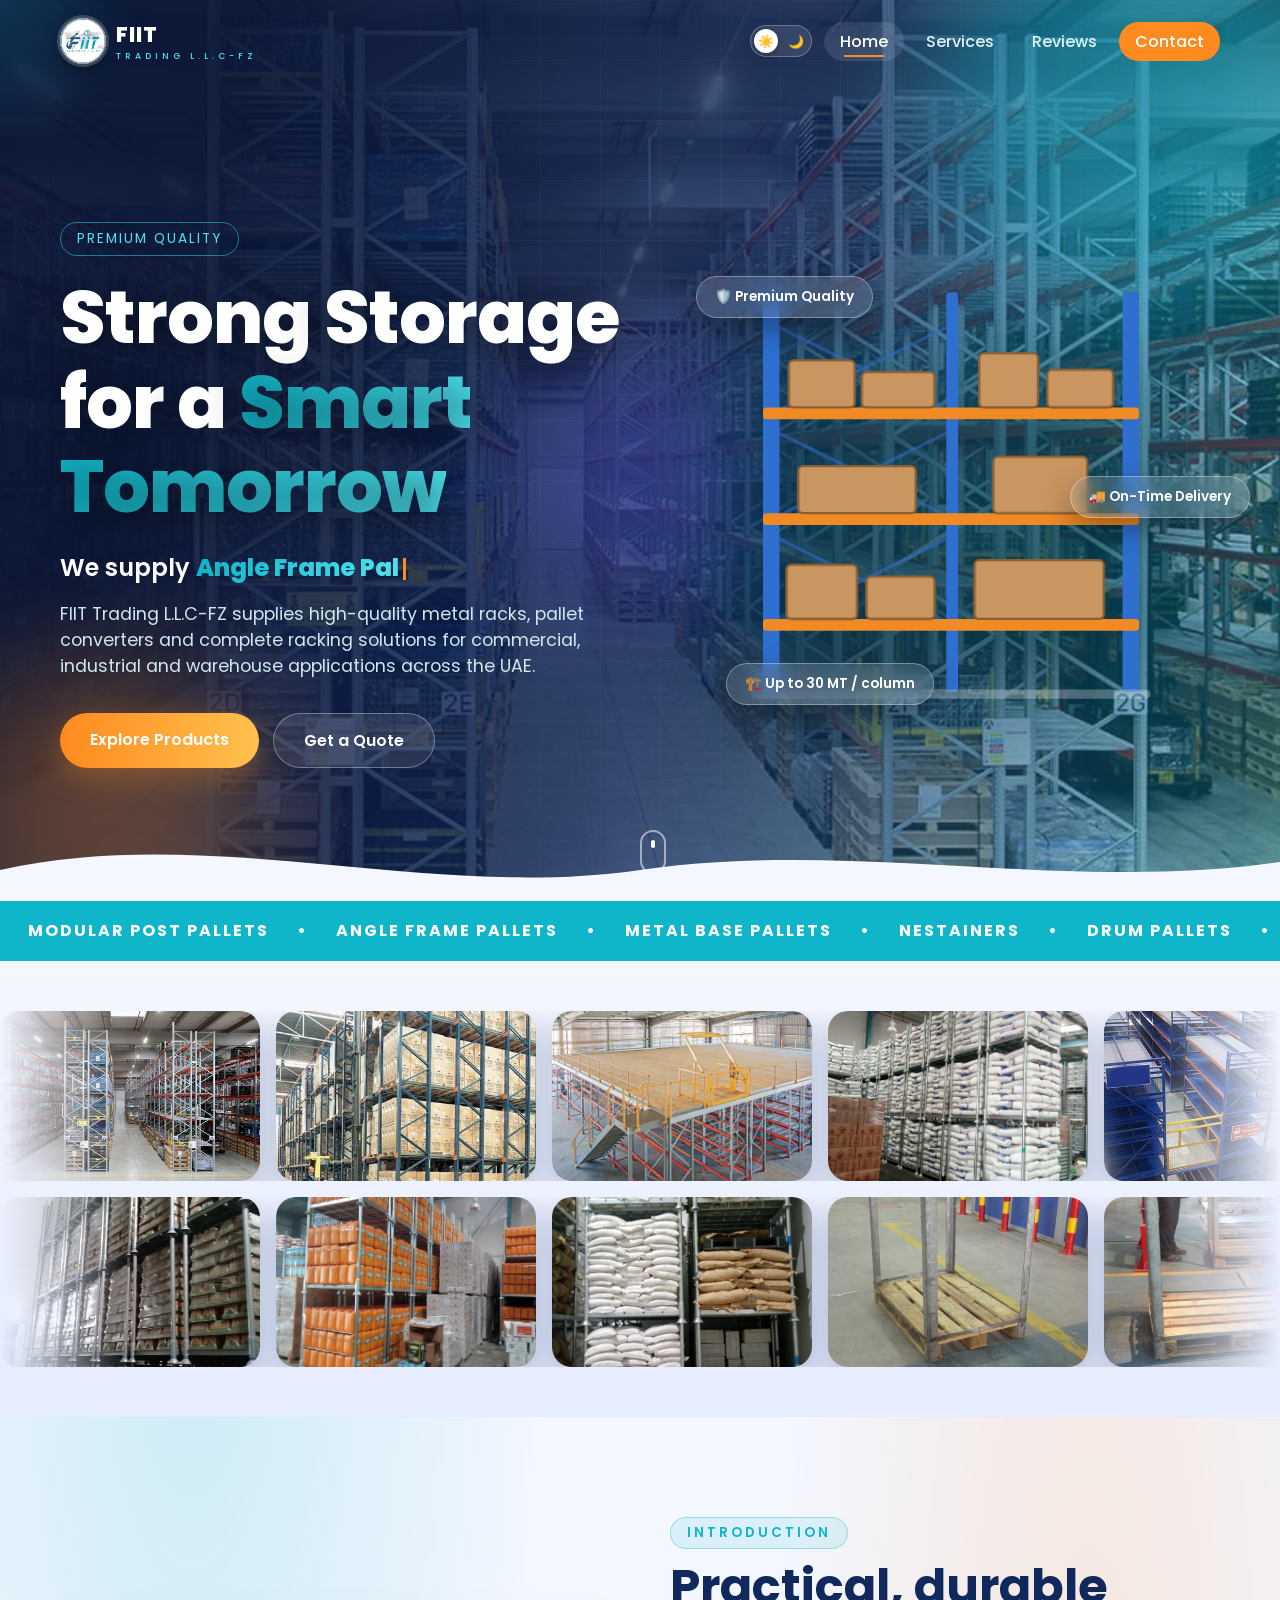
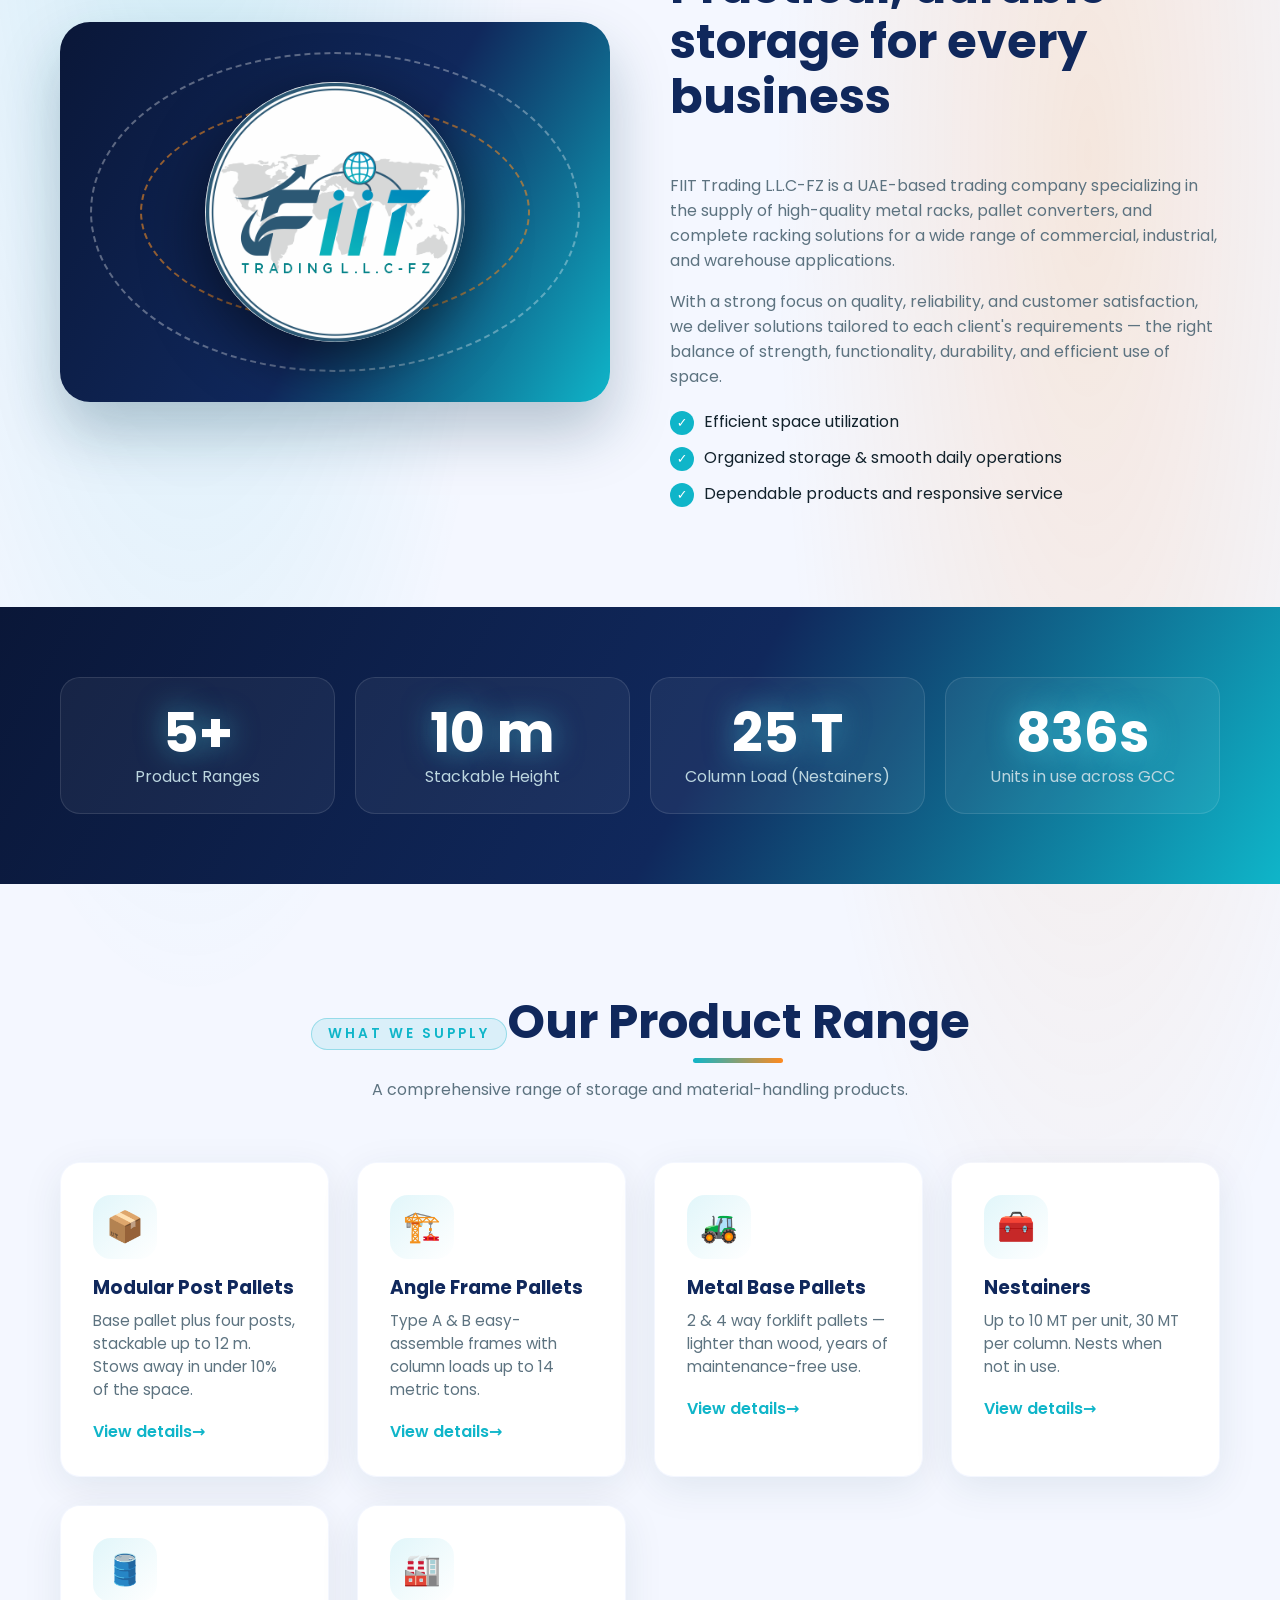
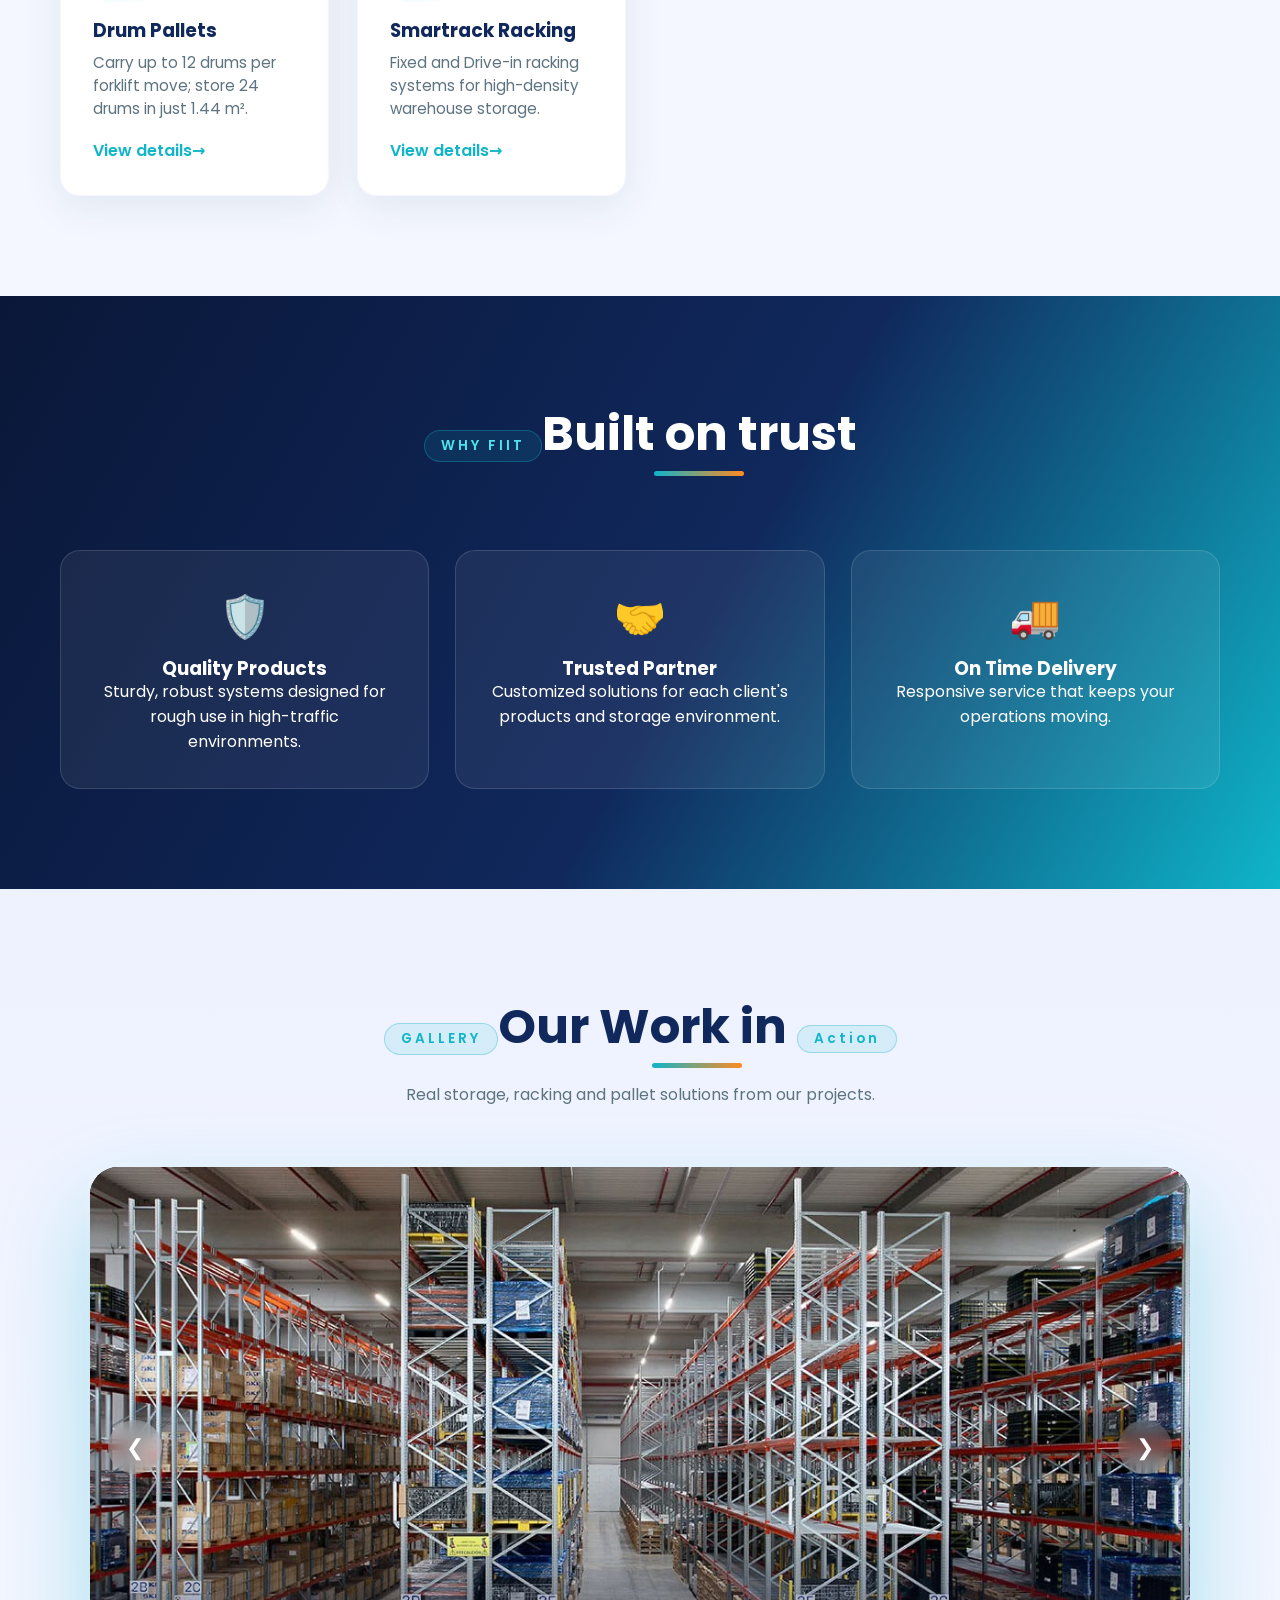
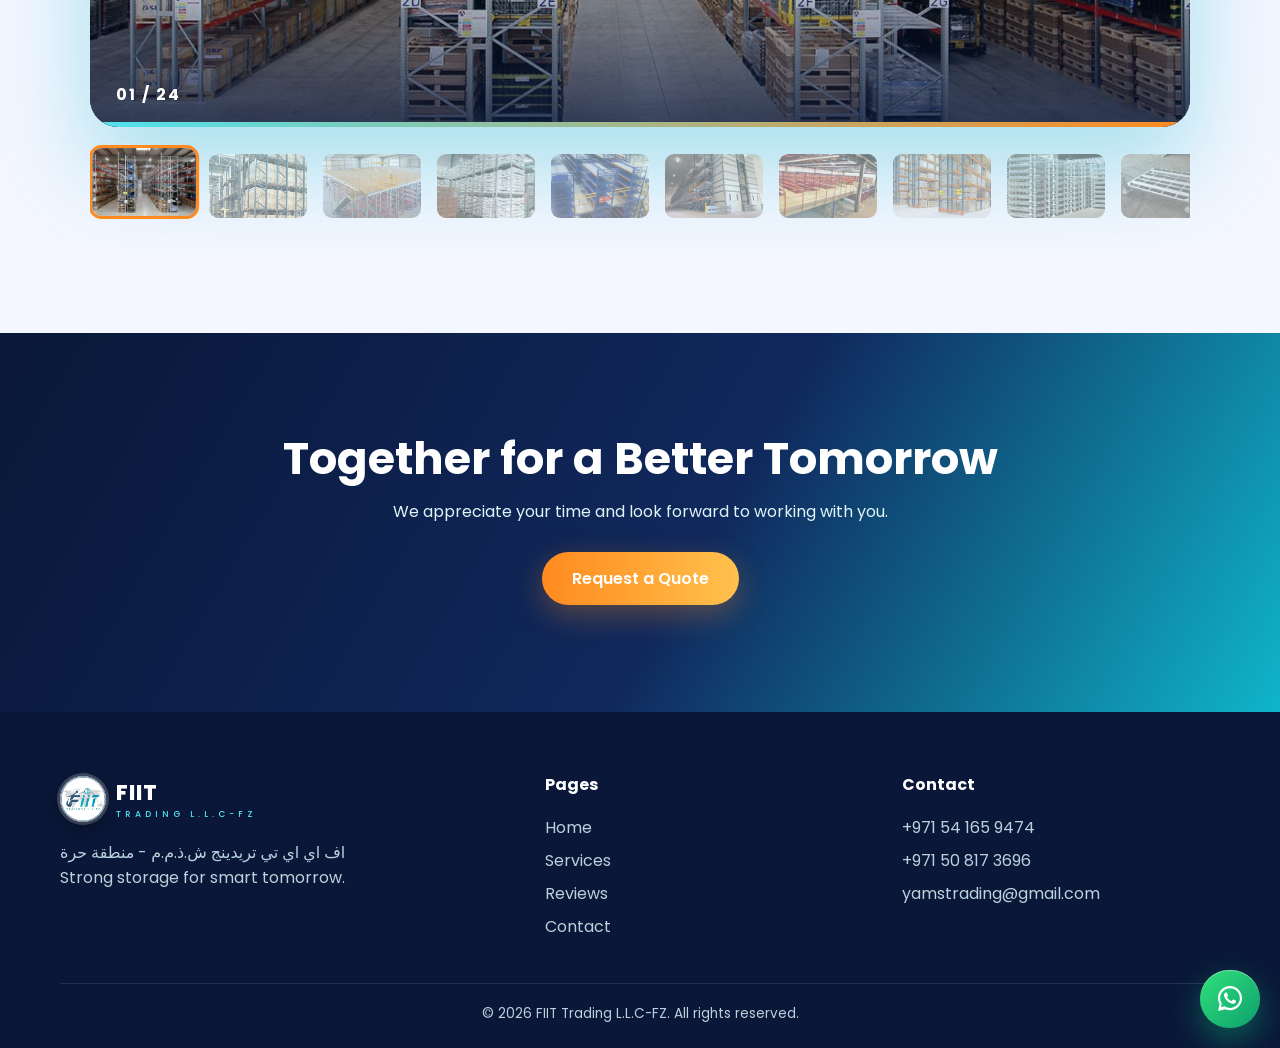
==== commit 3fd3cd68: "style" ====
--- a/fiit-site/index.html
+++ b/fiit-site/index.html
@@ -19,7 +19,7 @@
 <div class="rot-line">We supply <b id="rot" class="grad">Modular Post Pallets</b><span class="caret"></span></div>
 <p>FIIT Trading L.L.C-FZ supplies high-quality metal racks, pallet converters and complete racking solutions for commercial, industrial and warehouse applications across the UAE.</p>
 <div class="btns"><a class="btn p" href="services.html">Explore Products</a><a class="btn g" href="contact.html">Get a Quote</a></div></div>
-<svg class="rack" viewBox="0 0 400 400" fill="none">
+<div class="rack-box"><svg class="rack" viewBox="0 0 400 400" fill="none">
 <g stroke-linecap="round">
 <rect x="40" y="30" width="14" height="340" rx="3" fill="#2f6fd0"/><rect x="346" y="30" width="14" height="340" rx="3" fill="#2f6fd0"/>
 <rect x="196" y="30" width="10" height="340" rx="3" fill="#2f6fd0"/>
@@ -31,7 +31,7 @@
 <rect class="box" style="animation-delay:.7s" x="224" y="82" width="50" height="46" rx="4"/><rect class="box" style="animation-delay:.9s" x="282" y="96" width="56" height="32" rx="4"/>
 <rect class="box" style="animation-delay:1.1s" x="70" y="178" width="100" height="40" rx="4"/><rect class="box" style="animation-delay:1.3s" x="236" y="170" width="80" height="48" rx="4"/>
 <rect class="box" style="animation-delay:1.5s" x="60" y="262" width="60" height="46" rx="4"/><rect class="box" style="animation-delay:1.7s" x="128" y="272" width="58" height="36" rx="4"/><rect class="box" style="animation-delay:1.9s" x="220" y="258" width="110" height="50" rx="4"/></g>
-</svg><div class="chip c1">🛡️ Premium Quality</div><div class="chip c2">🚚 On-Time Delivery</div><div class="chip c3">🏗️ Up to 30 MT / column</div></div><div class="scroll"></div></header>
+</svg><div class="chip c1">🛡️ Premium Quality</div><div class="chip c2">🚚 On-Time Delivery</div><div class="chip c3">🏗️ Up to 30 MT / column</div></div></div><div class="scroll"></div></header>
 <svg class="wave" viewBox="0 0 1440 90" preserveAspectRatio="none"><path d="M0,40 C240,100 480,0 720,40 C960,80 1200,10 1440,50 L1440,0 L0,0 Z"/></svg>
 
 <div class="marquee"><div><span>MODULAR POST PALLETS</span>•<span>ANGLE FRAME PALLETS</span>•<span>METAL BASE PALLETS</span>•<span>NESTAINERS</span>•<span>DRUM PALLETS</span>•<span>SMARTRACK RACKING</span>•<span>MODULAR POST PALLETS</span>•<span>ANGLE FRAME PALLETS</span>•<span>METAL BASE PALLETS</span>•<span>NESTAINERS</span>•<span>DRUM PALLETS</span>•<span>SMARTRACK RACKING</span>•</div></div>
@@ -74,5 +74,5 @@
 <div><h4>Pages</h4><a href="index.html">Home</a><a href="services.html">Services</a><a href="reviews.html">Reviews</a><a href="contact.html">Contact</a></div>
 <div><h4>Contact</h4><a href="tel:+971541659474">+971 54 165 9474</a><a href="tel:+971508173696">+971 50 817 3696</a><a href="mailto:yamstrading@gmail.com">yamstrading@gmail.com</a></div>
 <div class="copy">© 2026 FIIT Trading L.L.C-FZ. All rights reserved.</div></div></footer>
-<a class="wa" href="https://wa.me/971541659474" target="_blank" aria-label="WhatsApp">💬</a>
+<a class="wa" href="https://wa.me/971541659474?text=Hello%20FIIT%20Trading%2C%20I%20need%20a%20quotation" target="_blank" rel="noopener" aria-label="Chat on WhatsApp"><svg viewBox="0 0 32 32" fill="currentColor" aria-hidden="true"><path d="M16.04 3C9.4 3 4 8.4 4 15.03c0 2.12.55 4.19 1.6 6.01L4 28l7.13-1.87a12 12 0 0 0 4.9 1.04h.01C22.66 27.17 28 21.77 28 15.14 28 8.5 22.68 3 16.04 3zm0 21.9h-.01a9.9 9.9 0 0 1-5.05-1.39l-.36-.21-3.76.99 1-3.67-.24-.38a9.86 9.86 0 0 1-1.51-5.2c0-5.45 4.44-9.89 9.9-9.89 2.64 0 5.12 1.03 6.99 2.9a9.8 9.8 0 0 1 2.9 7c0 5.46-4.44 9.9-9.86 9.9zm5.42-7.4c-.3-.15-1.76-.87-2.03-.97-.27-.1-.47-.15-.67.15-.2.3-.77.97-.94 1.17-.17.2-.35.22-.65.07-.3-.15-1.26-.46-2.4-1.48-.89-.79-1.49-1.77-1.66-2.07-.17-.3-.02-.46.13-.61.14-.13.3-.35.45-.52.15-.17.2-.3.3-.5.1-.2.05-.37-.02-.52-.08-.15-.67-1.61-.92-2.2-.24-.58-.49-.5-.67-.51h-.57c-.2 0-.52.07-.8.37-.27.3-1.04 1.02-1.04 2.48s1.07 2.88 1.22 3.08c.15.2 2.1 3.2 5.08 4.49.71.31 1.26.49 1.7.63.71.23 1.36.2 1.88.12.57-.09 1.76-.72 2-1.41.25-.7.25-1.29.17-1.41-.07-.13-.27-.2-.57-.35z"/></svg><span class="wa-t">Chat with us</span></a>
 <script src="main.js"></script></body></html>
--- a/fiit-site/style.css
+++ b/fiit-site/style.css
@@ -298,3 +298,77 @@
 .why div>*{position:relative}
 .gal-stage{box-shadow:0 40px 90px #0fb5c955,0 0 0 4px #ffffff22}
 @media(max-width:900px){.chip{display:none}.ribbon img{height:120px;width:180px}.cursor{display:none}}
+
+/* service photos + quote buttons */
+.cimg{margin:-32px -32px 22px;height:190px;overflow:hidden;position:relative}
+.cimg::after{content:"";position:absolute;inset:auto 0 0 0;height:50%;background:linear-gradient(transparent,#0a173899)}
+.cimg img{width:100%;height:100%;object-fit:cover;transition:transform .8s cubic-bezier(.2,.8,.2,1)}
+.card:hover .cimg img{transform:scale(1.14) rotate(1deg)}
+.card .num{z-index:2;color:#ffffffcc;text-shadow:0 2px 12px #0008}
+.qbtn{display:inline-flex;align-items:center;gap:9px;margin-top:18px;padding:11px 20px;border-radius:40px;background:linear-gradient(135deg,#25d366,#128c7e);color:#fff!important;font-weight:600;font-size:.9rem;box-shadow:0 8px 22px #25d36655;transition:.3s;position:relative;overflow:hidden}
+.qbtn:hover{transform:translateY(-3px) scale(1.04);box-shadow:0 14px 30px #25d36688}
+.qbtn svg{animation:wig 2.4s infinite}
+@keyframes wig{0%,80%,100%{transform:none}86%{transform:rotate(-16deg) scale(1.15)}92%{transform:rotate(14deg) scale(1.15)}}
+.art.photo{background:var(--navy2)}
+.art.photo::after{display:none}
+.art.photo img{position:absolute;inset:0;width:100%;height:100%;object-fit:cover;transition:transform 1s}
+.row:hover .art.photo img{transform:scale(1.1)}
+.row .qbtn{margin-top:10px}
+
+/* ===== refined WhatsApp ===== */
+.wa{position:fixed;right:20px;bottom:20px;height:58px;min-width:58px;padding:0;border-radius:40px;background:linear-gradient(135deg,#2fe27a,#0e9f6e);color:#fff;display:flex;align-items:center;justify-content:center;gap:0;z-index:90;box-shadow:0 12px 32px #0e9f6e88,inset 0 1px 0 #ffffff66;animation:wa 2.4s infinite;overflow:hidden;transition:.45s cubic-bezier(.2,.8,.2,1)}
+.wa svg{width:32px;height:32px;flex:none;margin:0 13px}
+.wa .wa-t{max-width:0;opacity:0;white-space:nowrap;font-weight:600;font-size:.95rem;transition:.45s}
+.wa:hover{padding-right:8px;transform:translateY(-4px)}
+.wa:hover .wa-t{max-width:140px;opacity:1;margin-right:14px}
+@keyframes wa{0%{box-shadow:0 12px 32px #0e9f6e88,0 0 0 0 #25d36699}100%{box-shadow:0 12px 32px #0e9f6e88,0 0 0 22px #25d36600}}
+.info .ci.wi{background:linear-gradient(135deg,#2fe27a,#0e9f6e);color:#fff}
+.info .ci.wi svg{width:26px;height:26px}
+.qbtn{display:flex;align-items:center;gap:14px;width:fit-content;max-width:100%;margin-top:20px;padding:7px 18px 7px 7px;border-radius:50px;background:var(--card);border:1.5px solid #25d36666;color:var(--ink)!important;box-shadow:0 6px 20px #0e9f6e22;transition:.4s cubic-bezier(.2,.8,.2,1);position:relative;overflow:hidden;z-index:1}
+.qbtn::before{content:"";position:absolute;inset:0;background:linear-gradient(135deg,#2fe27a,#0e9f6e);transform:translateX(-101%);transition:transform .45s cubic-bezier(.2,.8,.2,1);z-index:-1}
+.qbtn:hover::before{transform:none}
+.qbtn:hover{color:#fff!important;transform:translateY(-3px);box-shadow:0 14px 32px #0e9f6e55;border-color:transparent}
+.qbtn .qi{width:42px;height:42px;border-radius:50%;display:grid;place-items:center;background:linear-gradient(135deg,#2fe27a,#0e9f6e);color:#fff;flex:none;box-shadow:0 4px 12px #0e9f6e66;transition:.4s}
+.qbtn:hover .qi{background:#fff;color:#0e9f6e;transform:rotate(360deg)}
+.qbtn .qi svg{width:24px;height:24px;animation:none}
+.qbtn .qt{display:flex;flex-direction:column;line-height:1.2}
+.qbtn .qt b{font-size:.95rem}.qbtn .qt small{font-size:.74rem;opacity:.7}
+.qbtn .qa{margin-left:6px;transition:.35s;font-size:1.1rem}
+.qbtn:hover .qa{transform:translateX(6px)}
+.row .qbtn{margin-top:14px}
+@media(max-width:600px){.wa{right:14px;bottom:14px;height:54px;min-width:54px}.wa svg{width:30px;height:30px;margin:0 12px}.wa .wa-t{display:none}}
+
+/* ===== fixes: gradient words, mobile overflow ===== */
+.hero h1 .grad{background:none;animation:none;-webkit-background-clip:border-box;background-clip:border-box;color:inherit}
+.hero h1 .gw{background:linear-gradient(90deg,var(--teal),var(--teal2),var(--orange),var(--teal));background-size:300% 100%;-webkit-background-clip:text;background-clip:text;color:transparent;-webkit-text-fill-color:transparent;animation:wd .9s cubic-bezier(.2,.9,.3,1.2) forwards,flow 6s linear infinite}
+.hero .wrap>*,.contact-grid>*,.two>*,.row>*,footer .wrap>*{min-width:0}
+.info a>div,.info div>div{min-width:0;overflow-wrap:anywhere}
+@media(max-width:900px){
+ .hero .wrap,.two,.row,.contact-grid,footer .wrap{grid-template-columns:minmax(0,1fr)}
+ .hero .wrap{padding-top:120px}
+ .hero.small .wrap{padding-top:40px}
+ .scroll{display:none}
+ form{padding:26px 20px}
+ .info a,.info div{padding:16px}
+ section{padding:70px 0}
+ .art{height:230px}
+ .rev{padding:34px 20px}
+ .cimg{height:170px}
+ .sec-h{margin-bottom:40px}
+}
+@media(max-width:420px){
+ .logo{font-size:1.1rem}.logo small{letter-spacing:2px}
+ .tg{margin-right:6px;width:56px}
+ .stats h3{font-size:2.3rem}
+ .btn{padding:12px 22px}
+ .qbtn .qt b{font-size:.88rem}
+ .info b{font-size:.92rem}
+}
+
+.rack-box{position:relative;width:100%}
+.info a>div,.info>div>div{display:block;background:none;padding:0;box-shadow:none;border-radius:0;transform:none}
+.info a:hover>div{transform:none;box-shadow:none}
+.info small,.info b{display:block}
+.info b{overflow-wrap:anywhere}
+[data-theme=dark] .info a>div,[data-theme=dark] .info>div>div{background:none;box-shadow:none}
+.hero.small{padding-bottom:100px}
